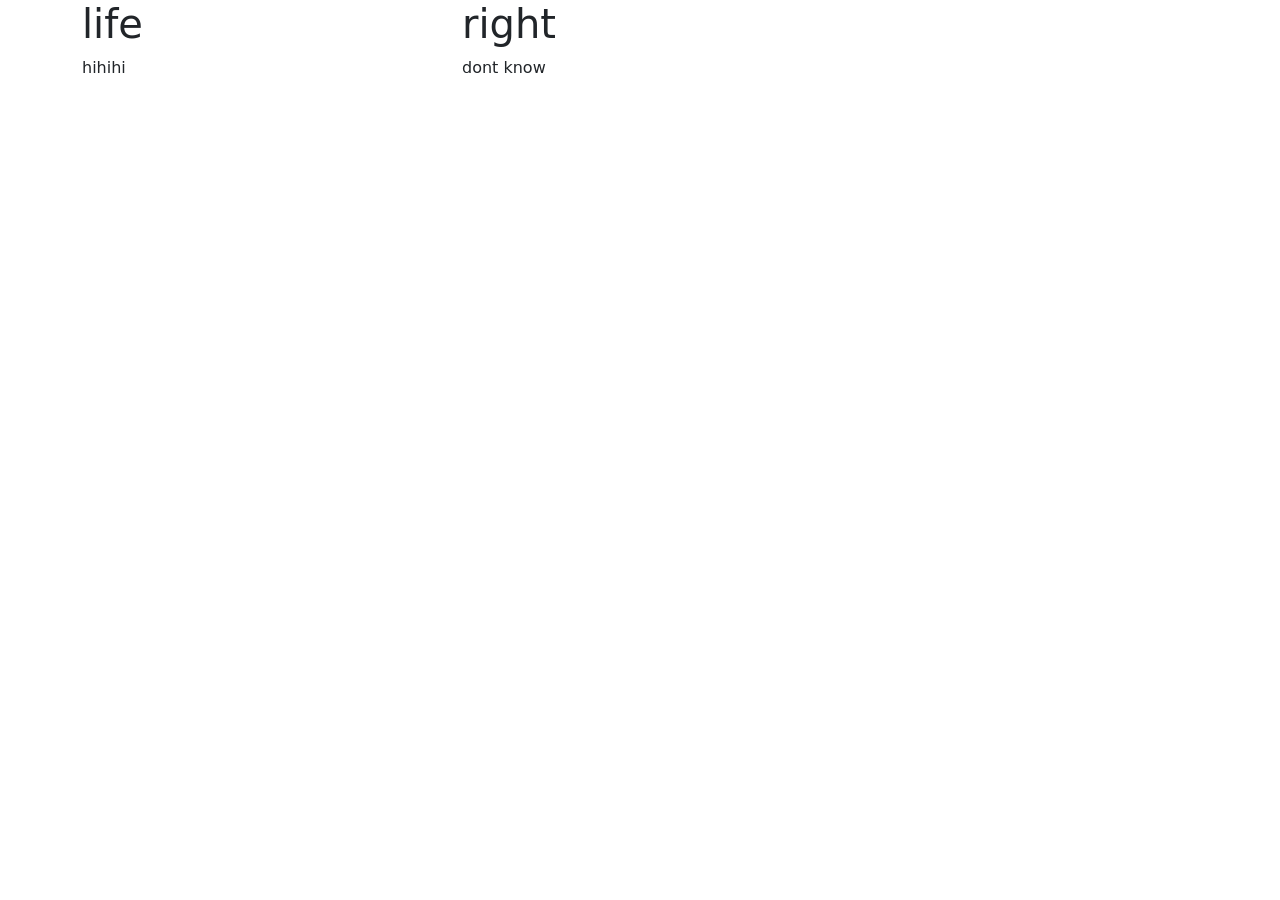
==== one.html @ bdbc5b28 "first commit" ====
<!DOCTYPE html>
<html lang="en">

<head>
    <meta charset="UTF-8">
    <meta name="viewport" content="width=device-width, initial-scale=1.0">
    <title>Document</title>
    <link href="https://cdn.jsdelivr.net/npm/bootstrap@5.0.2/dist/css/bootstrap.min.css" rel="stylesheet"
        integrity="sha384-EVSTQN3/azprG1Anm3QDgpJLIm9Nao0Yz1ztcQTwFspd3yD65VohhpuuCOmLASjC" crossorigin="anonymous">
    <!-- <style>
        .com_eng{
            color: limeGreen;
            size : 16px;
            font-style: italic;
        }
        .id_card{
            color: red;
        }
    </style> -->
</head>

<body>
    <div class="container">
        <div class="row">
            <div class="col-md-4">
                <h1 class="com_eng">life</h1>
            </div>
            <div class="col-md-4">
                <h1 class="id_card">right</h1>
            </div>
        </div>
        <div class="row">
            <div class="col-md-4">
                hihihi
            </div>
            <div class="col-md-4">
                dont know
            </div>
        </div>
        <script src="https://cdn.jsdelivr.net/npm/bootstrap@5.0.2/dist/js/bootstrap.bundle.min.js"
            integrity="sha384-MrcW6ZMFYlzcLA8Nl+NtUVF0sA7MsXsP1UyJoMp4YLEuNSfAP+JcXn/tWtIaxVXM"
            crossorigin="anonymous"></script>
</body>

</html>
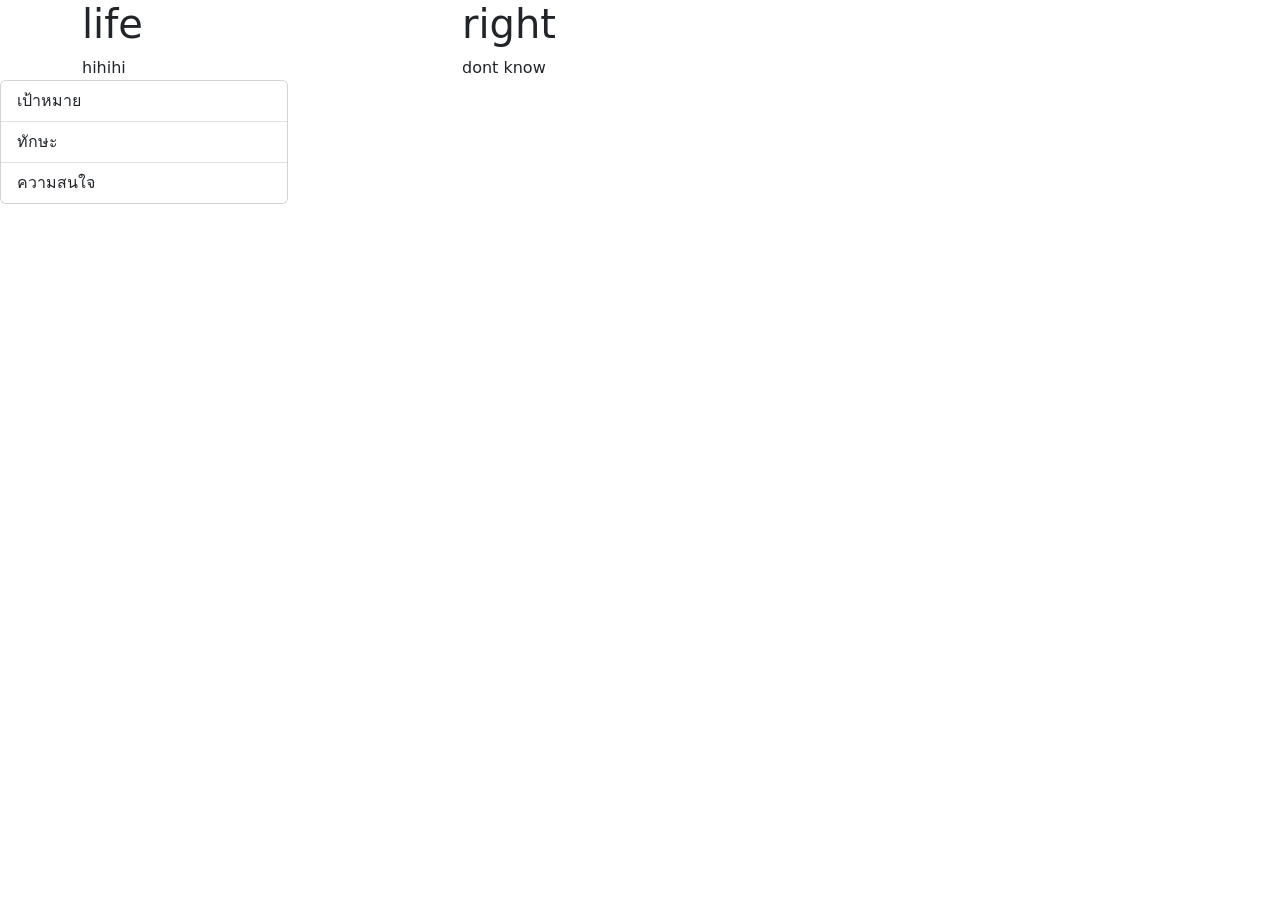
==== commit 9fa43acf: "comit2" ====
--- a/one.html
+++ b/one.html
@@ -37,9 +37,18 @@
                 dont know
             </div>
         </div>
-        <script src="https://cdn.jsdelivr.net/npm/bootstrap@5.0.2/dist/js/bootstrap.bundle.min.js"
-            integrity="sha384-MrcW6ZMFYlzcLA8Nl+NtUVF0sA7MsXsP1UyJoMp4YLEuNSfAP+JcXn/tWtIaxVXM"
-            crossorigin="anonymous"></script>
+    </div>
+    <div class="card" style="width: 18rem;">
+        <ul class="list-group list-group-flush">
+            <li class="list-group-item">เป้าหมาย</li>
+            <li class="list-group-item">ทักษะ</li>
+            <li class="list-group-item">ความสนใจ</li>
+        </ul>
+    </div>
+
+    <script src="https://cdn.jsdelivr.net/npm/bootstrap@5.0.2/dist/js/bootstrap.bundle.min.js"
+        integrity="sha384-MrcW6ZMFYlzcLA8Nl+NtUVF0sA7MsXsP1UyJoMp4YLEuNSfAP+JcXn/tWtIaxVXM"
+        crossorigin="anonymous"></script>
 </body>
 
 </html>
